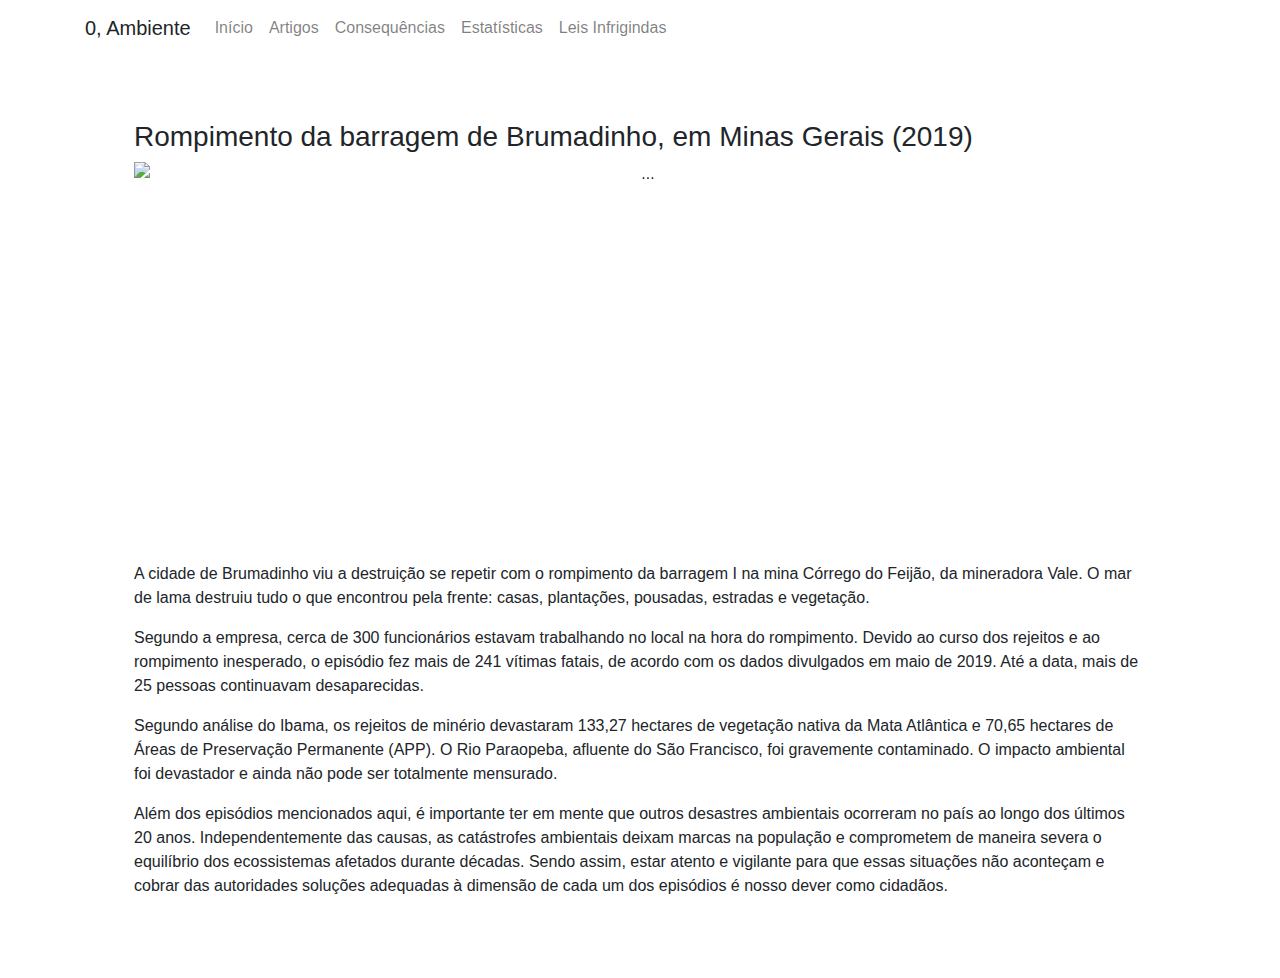
==== artigo_brumadinho.html @ 7530556d "Add files via upload" ====
<!doctype html>
<!--
	Solution by GetTemplates.co
	URL: https://gettemplates.co
-->
<html lang="en">
<head>
    <!-- Required meta tags -->
    <meta charset="utf-8">
    <meta name="viewport" content="width=device-width, initial-scale=1, shrink-to-fit=no">

    <!-- awesone fonts css-->
    <link href="css/font-awesome.css" rel="stylesheet" type="text/css">
    <!-- owl carousel css-->
    <link rel="stylesheet" href="owl-carousel/assets/owl.carousel.min.css" type="text/css">
    <!-- Bootstrap CSS -->
    <link rel="stylesheet" href="css/bootstrap.min.css">
    <!-- custom CSS -->
    <link rel="stylesheet" href="css/artigos.css">
    
    <title>0, Ambiente</title>
    <link rel="stylesheet" href="https://stackpath.bootstrapcdn.com/bootstrap/4.3.1/css/bootstrap.min.css" integrity="sha384-ggOyR0iXCbMQv3Xipma34MD+dH/1fQ784/j6cY/iJTQUOhcWr7x9JvoRxT2MZw1T" crossorigin="anonymous">
        <script src="https://code.jquery.com/jquery-3.3.1.slim.min.js" integrity="sha384-q8i/X+965DzO0rT7abK41JStQIAqVgRVzpbzo5smXKp4YfRvH+8abtTE1Pi6jizo" crossorigin="anonymous"></script>
<script src="https://cdnjs.cloudflare.com/ajax/libs/popper.js/1.14.7/umd/popper.min.js" integrity="sha384-UO2eT0CpHqdSJQ6hJty5KVphtPhzWj9WO1clHTMGa3JDZwrnQq4sF86dIHNDz0W1" crossorigin="anonymous"></script>
<script src="https://stackpath.bootstrapcdn.com/bootstrap/4.3.1/js/bootstrap.min.js" integrity="sha384-JjSmVgyd0p3pXB1rRibZUAYoIIy6OrQ6VrjIEaFf/nJGzIxFDsf4x0xIM+B07jRM" crossorigin="anonymous"></script>
    <style>

    </style>
</head>
<body>
<nav class="navbar navbar-expand-lg navbar-light bg-light bg-transparent" id="gtco-main-nav">
    <div class="container"><a class="navbar-brand">0, Ambiente</a>
        <button class="navbar-toggler" data-target="#my-nav" onclick="myFunction(this)" data-toggle="collapse"><span
                class="bar1"></span> <span class="bar2"></span> <span class="bar3"></span></button>
        <div id="my-nav" class="collapse navbar-collapse">
            <ul class="navbar-nav mr-auto">
                <li class="nav-item"><a class="nav-link" href="index.html#home">Início</a></li>
                <li class="nav-item"><a class="nav-link" href="index.html#news">Artigos</a></li>
                <li class="nav-item"><a class="nav-link" href="index.html#services">Consequências</a></li>
                <li class="nav-item"><a class="nav-link" href="index.html#about">Estatísticas</a></li>
                <li class="nav-item"><a class="nav-link" href="index.html#news">Leis Infrigindas</a></li>
            </ul>
           
        </div>
    </div>
</nav>
<div class="container" style="padding:5%">
        <div class="row">
            <div class="col-sm-12">
                    <h3 id="tituloArtigo">Rompimento da barragem de Brumadinho, em Minas Gerais (2019)</h3>
                    <div id="carouselExampleControls" class="carousel slide" data-ride="carousel">
                        <center>                            <div class="carousel-inner">
                            <div class="carousel-item active">
                                <img src="img/brumadinho.jpg"  class="d-block w-100 imgCarousel" alt="..." height="400px" width="350px">
                            </div>
                            <div class="carousel-item">
                                <img src="img/brumadinho2.jpg"  class="d-block w-100 imgCarousel" alt="..." height="400px" width="350px">
                            </div>
                            <div class="carousel-item">
                                <img src="img/brumadinho3.jpg" class="d-block w-100 imgCarousel" alt="..." height="400px" width="350px">
                            </div>
                            </div>
                            <a class="carousel-control-prev" href="#carouselExampleControls" role="button" data-slide="prev">
                            <span class="carousel-control-prev-icon" aria-hidden="true"></span>
                            <span class="sr-only">Previous</span>
                            </a>
                            <a class="carousel-control-next" href="#carouselExampleControls" role="button" data-slide="next">
                            <span class="carousel-control-next-icon" aria-hidden="true"></span>
                            <span class="sr-only">Next</span>
                            </a>
                        </center>

                        </div>
                        <div class="artigo">
                            <p>
                                A cidade de Brumadinho viu a destruição se repetir com o rompimento da barragem I na mina Córrego 
                                do Feijão, da mineradora Vale. O mar de lama destruiu tudo o que encontrou pela frente: casas, 
                                plantações, pousadas, estradas e vegetação.
                            </p>
                            <p>
                                Segundo a empresa, cerca de 300 funcionários estavam trabalhando no local na hora 
                                do rompimento. Devido ao curso dos rejeitos e ao rompimento inesperado, o episódio 
                                fez mais de 241 vítimas fatais, de acordo com os dados divulgados em maio de 2019. 
                                Até a data, mais de 25 pessoas continuavam desaparecidas.
                            </p>
                            <p>    
                                Segundo análise do Ibama, os rejeitos de minério devastaram 133,27 hectares de 
                                vegetação nativa da Mata Atlântica e 70,65 hectares de Áreas de Preservação 
                                Permanente (APP). O Rio Paraopeba, afluente do São Francisco, foi gravemente 
                                contaminado. O impacto ambiental foi devastador e ainda não pode ser totalmente
                                mensurado.
                            </p>
                            <p> 
                                Além dos episódios mencionados aqui, é importante ter em mente que outros desastres 
                                ambientais ocorreram no país ao longo dos últimos 20 anos. Independentemente das 
                                causas, as catástrofes ambientais deixam marcas na população e comprometem de maneira
                                severa o equilíbrio dos ecossistemas afetados durante décadas. Sendo assim, estar 
                                atento e vigilante para que essas situações não aconteçam e cobrar das autoridades 
                                soluções adequadas à dimensão de cada um dos episódios é nosso dever como cidadãos.
                            </p>   
                        </div>
            </div>
           
        </div>
        </div>    
</div>

    
</body>
</html>
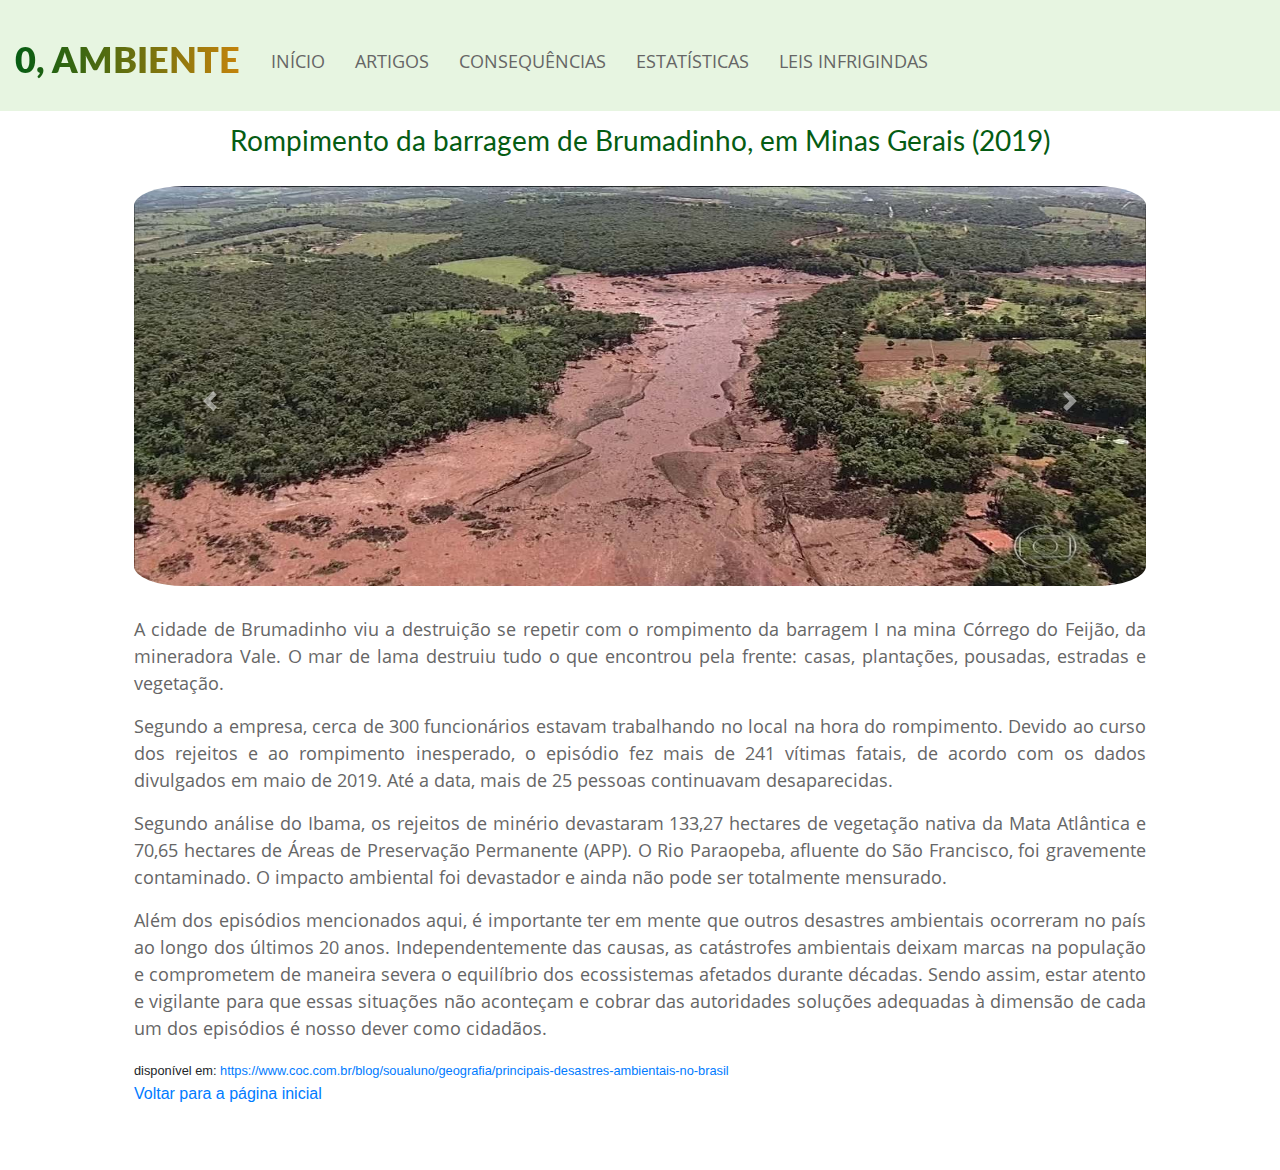
==== commit ecae8332: "Correção da aval. heurística" ====
--- a/artigo_brumadinho.html
+++ b/artigo_brumadinho.html
@@ -17,6 +17,7 @@
     <link rel="stylesheet" href="css/bootstrap.min.css">
     <!-- custom CSS -->
     <link rel="stylesheet" href="css/artigos.css">
+    <link rel="stylesheet" href="css/style.css">
     
     <title>0, Ambiente</title>
     <link rel="stylesheet" href="https://stackpath.bootstrapcdn.com/bootstrap/4.3.1/css/bootstrap.min.css" integrity="sha384-ggOyR0iXCbMQv3Xipma34MD+dH/1fQ784/j6cY/iJTQUOhcWr7x9JvoRxT2MZw1T" crossorigin="anonymous">
@@ -28,25 +29,25 @@
     </style>
 </head>
 <body>
-<nav class="navbar navbar-expand-lg navbar-light bg-light bg-transparent" id="gtco-main-nav">
-    <div class="container"><a class="navbar-brand">0, Ambiente</a>
-        <button class="navbar-toggler" data-target="#my-nav" onclick="myFunction(this)" data-toggle="collapse"><span
-                class="bar1"></span> <span class="bar2"></span> <span class="bar3"></span></button>
-        <div id="my-nav" class="collapse navbar-collapse">
-            <ul class="navbar-nav mr-auto">
-                <li class="nav-item"><a class="nav-link" href="index.html#home">Início</a></li>
-                <li class="nav-item"><a class="nav-link" href="index.html#news">Artigos</a></li>
-                <li class="nav-item"><a class="nav-link" href="index.html#services">Consequências</a></li>
-                <li class="nav-item"><a class="nav-link" href="index.html#about">Estatísticas</a></li>
-                <li class="nav-item"><a class="nav-link" href="index.html#news">Leis Infrigindas</a></li>
-            </ul>
-           
-        </div>
-    </div>
-</nav>
-<div class="container" style="padding:5%">
+        <nav class="navbar navbar-expand-lg navbar-light bg-light bg-transparent" id="gtco-main-nav">
+                <div class="container-fluid" style="background-color: #e7f5e1; width: 2000px; display:flex; padding-top: 38px;"><a class="navbar-brand" style="margin-bottom: 20px;">0, Ambiente</a>
+                    <button class="navbar-toggler" data-target="#my-nav" onclick="myFunction(this)" data-toggle="collapse"><span
+                            class="bar1"></span> <span class="bar2"></span> <span class="bar3"></span></button>
+                    <div id="my-nav" class="collapse navbar-collapse">
+                        <ul class="navbar-nav mr-auto" style="margin-bottom: 15px;">
+                            <li class="nav-item"><a class="nav-link" href="index.html" data-toggle="tooltip" title="Ir para o topo da página">Início</a></li>
+                            <li class="nav-item"><a class="nav-link" href="#news" data-toggle="tooltip" title="Ir para a seção de artigos">Artigos</a></li>
+                            <li class="nav-item"><a class="nav-link" href="#services" data-toggle="tooltip" title="Ir para a seção de consequências">Consequências</a></li>
+                            <li class="nav-item"><a class="nav-link" href="#estat" data-toggle="tooltip" title="Ir para a seção de estatísticas">Estatísticas</a></li>
+                            <li class="nav-item"><a class="nav-link" href="#about" data-toggle="tooltip" title="Ir para a seção de leis infringidas">Leis Infrigindas</a></li>
+                        </ul>
+                       
+                    </div>
+                </div>
+            </nav>
+<div class="container" style="padding:5%;">
         <div class="row">
-            <div class="col-sm-12">
+            <div class="col-sm-12" style="margin-top: 40px;">
                     <h3 id="tituloArtigo">Rompimento da barragem de Brumadinho, em Minas Gerais (2019)</h3>
                     <div id="carouselExampleControls" class="carousel slide" data-ride="carousel">
                         <center>                            <div class="carousel-inner">
@@ -98,7 +99,9 @@
                                 atento e vigilante para que essas situações não aconteçam e cobrar das autoridades 
                                 soluções adequadas à dimensão de cada um dos episódios é nosso dever como cidadãos.
                             </p>   
+                            <small>disponível em: <a href="https://www.coc.com.br/blog/soualuno/geografia/principais-desastres-ambientais-no-brasil">https://www.coc.com.br/blog/soualuno/geografia/principais-desastres-ambientais-no-brasil</a></small>
                         </div>
+                        <a class="voltar" href="index.html">Voltar para a página inicial</a>
             </div>
            
         </div>
--- a/css/artigos.css
+++ b/css/artigos.css
@@ -0,0 +1,723 @@
+/*
+ * Solution by GetTemplates.co
+ * URL: https://GetTemplates.co
+ */
+ @font-face {
+    font-family: "Lato-Regular";
+    src: url(../fonts/Lato-Regular.ttf);
+  }
+  @font-face {
+    font-family: "Lato-Black";
+    src: url(../fonts/Lato-Black.ttf);
+  }
+  @font-face {
+    font-family: "Lato-Bold";
+    src: url(../fonts/Lato-Bold.ttf);
+  }
+  @font-face {
+    font-family: "Lato-Light";
+    src: url(../fonts/Lato-Light.ttf);
+  }
+  @font-face {
+    font-family: "Lato-Medium";
+    src: url(../fonts/Lato-Medium.ttf);
+  }
+  @font-face {
+    font-family: "Lato-Semibold";
+    src: url(../fonts/Lato-Semibold.ttf);
+  }
+  @font-face {
+    font-family: "OpenSans-Bold";
+    src: url(../fonts/OpenSans-Bold.ttf);
+  }
+  @font-face {
+    font-family: "OpenSans-Regular";
+    src: url(../fonts/OpenSans-Regular.ttf);
+  }
+  @font-face {
+    font-family: "OpenSans-Semibold";
+    src: url(../fonts/OpenSans-Semibold.ttf);
+  }
+  p {
+    font-family: "OpenSans-Regular";
+    color: #666666;
+    font-size: 18px;
+  }
+  
+  .imgCarousel{
+    border-radius: 5%;
+    margin-bottom: 3%;
+  }
+  
+  body {
+    overflow: hidden;
+    overflow-y: auto;
+    font-family: "OpenSans-Regular";
+  }
+    
+  p{
+      text-align: justify
+  }
+
+  h3{
+      text-align: center;
+  }
+  .pa{
+      font-size: 35px;
+      font-weight: bold;
+      background: linear-gradient(to bottom, #055c13, #c4830c, #493902);
+      background-clip: text;
+      -webkit-background-clip: text;
+      -webkit-text-fill-color: transparent;
+      max-width: 800px;
+      text-transform: uppercase;
+      font-family: 'Permanent Marker', cursive;
+      text-align: center;
+      float: left;
+      /* line-height: .77; */
+    }
+  @media (min-width: 1200px) {
+    .container {
+      max-width: 1240px;
+    }
+  }
+  #gtco-main-nav {
+    padding: 20px 0;
+  }
+  #gtco-main-nav .navbar-brand {
+    font-size: 36px;
+    font-family: "Lato-Black";
+    text-transform: uppercase;
+    background: -webkit-linear-gradient(left, #055c13, #c4830c);
+    background: -ms-linear-gradient(left, #055c13, #c4830c);
+    background: -moz-linear-gradient(left, #055c13, #c4830c);
+    background: -o-linear-gradient(left, #055c13, #01e6f8);
+    -webkit-background-clip: text;
+    -ms-background-clip: text;
+    -o-background-clip: text;
+    -webkit-text-fill-color: transparent;
+    -ms-text-fill-color: transparent;
+    -o-text-fill-color: transparent;
+  }
+  #gtco-main-nav .bar1, #gtco-main-nav .bar2, #gtco-main-nav .bar3 {
+    width: 25px;
+    height: 2px;
+    background-color: #fff;
+    margin: 5px 0;
+    transition: 0.4s;
+    display: block;
+    position: relative;
+  }
+  #gtco-main-nav .change .bar1 {
+    -webkit-transform: rotate(-42deg) translate(-2px, 6px);
+    transform: rotate(-42deg) translate(-2px, 6px);
+  }
+  #gtco-main-nav .change .bar2 {
+    opacity: 0;
+  }
+  #gtco-main-nav .change .bar3 {
+    -webkit-transform: rotate(46deg) translate(-4px, -8px);
+    transform: rotate(46deg) translate(-4px, -8px);
+  }
+  #gtco-main-nav .navbar-nav li a {
+    font-family: "OpenSans-Regular";
+    font-size: 18px;
+    color: #666666;
+    padding: 5px 15px !important;
+    text-transform: uppercase;
+  }
+  #gtco-main-nav form a {
+    font-family: "OpenSans-Semibold";
+    font-size: 18px;
+    color: #fff;
+    padding: 5px 25px;
+    border-radius: 20px;
+    border-width: 2px;
+  }
+  #gtco-main-nav form a.btn-info {
+    background:  #055c13;
+    border-color:  #055c13;
+  }
+  #gtco-main-nav form a.btn-outline-dark {
+    border-color: #fff;
+    background-color: transparent;
+  }
+  @media (max-width: 991px) {
+    #gtco-main-nav form a.btn-outline-dark {
+      border-color:  #055c13;
+      color:  #055c13;
+    }
+  }
+  #bola {
+    position: absolute;
+    content: "";
+    /* height: 400px;
+    width: 95000px; */
+  
+    float: right;
+    top: -50px;
+    z-index: 10000;
+    border-radius: 50% 0 50% 50%;
+  }
+  @media (max-width: 1400px) {
+    #gtco-main-nav::after {
+      height: 550px;
+      width: 800px;
+    }
+  }
+  @media (max-width: 1199px) {
+    #gtco-main-nav::after {
+      width: 700px;
+    }
+  }
+  @media (max-width: 991px) {
+    #gtco-main-nav::after {
+      width: 55%;
+      left: auto;
+      right: 0;
+    }
+  }
+  @media (max-width: 600px) {
+    #gtco-main-nav::after {
+      width: 100%;
+      height: 400px;
+    }
+  }
+
+  
+  .gtco-banner-area a, .gtco-feature a, .gtco-features a, .gtco-news .owl-carousel .card a, #gtco-footer .submit-button {
+    background-image: -moz-linear-gradient(0deg,  #055c13 0%, #055c13 100%);
+    background-image: -webkit-linear-gradient(0deg,  #055c13 0%, #055c13 100%);
+    background-image: -ms-linear-gradient(0deg,  #055c13 0%, #055c13 100%);
+    font-size: 18px;
+    font-family: "OpenSans-Semibold";
+    color: #fff;
+    border-radius: 50px;
+    padding: 5px 30px;
+    display: inline-block;
+    text-transform: uppercase;
+    padding-right: 5px;
+    text-decoration: none !important;
+  }
+  .gtco-banner-area a .fa, .gtco-feature a .fa, .gtco-features a .fa, .gtco-news .owl-carousel .card a .fa, #gtco-footer .submit-button .fa {
+    background: #fff;
+    border-radius: 50%;
+    height: 32px;
+    width: 32px;
+    color: #055c13;
+    font-size: 22px;
+    text-align: center;
+    padding-top: 5px;
+    margin-left: 15px;
+  }
+  
+  .gtco-feature h2, .gtco-features h2 {
+    font-family: "Lato-Regular";
+    color: #055c13;
+    font-size: 36px;
+    padding: 2%;
+    margin-bottom: 30px;
+  }
+  
+  h3{
+    font-family: "Lato-Regular";
+    color: #055c13;
+    font-size: 36px;
+    padding: 2%;
+    margin-bottom: 30px;
+  }
+  
+  .card {
+    border: none;
+    background: url('img/dam.jpg');
+  }
+  
+  .gtco-banner-area {
+    margin-top: 20px;
+    min-height: 500px;
+  }
+  .gtco-banner-area h1 {
+    font-family: "Lato-Light";
+    font-size: 48px;
+    color: #000000;
+    max-width: 500px;
+    margin-top: 70px;
+  }
+  .gtco-banner-area h1 span {
+    font-family: "Lato-Medium";
+  }
+  @media (max-width: 1199px) {
+    .gtco-banner-area h1 {
+      margin-top: 30px;
+    }
+  }
+  .gtco-banner-area p {
+    max-width: 450px;
+    margin: 20px 0;
+    margin-bottom: 40px;
+  }
+  .gtco-banner-area a {
+    display: inline;
+    padding: 10px 30px;
+    padding-right: 5px;
+  }
+  .gtco-banner-area .col-md-6 .card .card-img-top {
+    max-width: 430px;
+    margin: 0 auto;
+    margin-top: 30px;
+    margin-right: 0;
+  }
+  @media (max-width: 1400px) {
+    .gtco-banner-area .col-md-6 .card .card-img-top {
+      max-width: 400px;
+      margin-top: 20px;
+      margin-right: auto;
+    }
+  }
+  @media (max-width: 1199px) {
+    .gtco-banner-area .col-md-6 .card .card-img-top {
+      max-width: 350px;
+    }
+  }
+  @media (max-width: 767px) {
+    .gtco-banner-area .col-md-6 .card .card-img-top {
+      margin-top: 100px;
+    }
+  }
+  
+  .gtco-feature {
+    margin-top: 100px;
+  }
+  .gtco-feature .card .back-bg {
+    margin-left: -30px !important;
+    margin-top: -20px;
+  }
+  .gtco-feature .card svg {
+    display: block;
+    margin-left: auto;
+    margin-right: auto;
+  }
+  .gtco-feature .card svg.defs {
+    position: absolute;
+    width: 0;
+    height: 0;
+  }
+  .gtco-feature .card .squircle {
+    width: 100%;
+    height: 450px;
+    background: url(../images/learn-img.jpg) center/cover, #aaa;
+    clip-path: url(#clip-path);
+    background-position-x: -50px;
+  }
+  .gtco-feature p small {
+    font-size: 16px;
+  }
+  .gtco-feature a {
+    margin-top: 20px;
+    display: inline-block;
+  }
+  
+  .gtco-features {
+    margin-top: 100px;
+  }
+  .gtco-features svg {
+    position: absolute;
+    margin-left: -100px;
+    margin-top: 100px;
+  }
+  @media (max-width: 767px) {
+    .gtco-features svg {
+      margin: 0 auto;
+      margin-top: 200px;
+    }
+  }
+  .gtco-features h2 {
+    margin-top: 200px;
+  }
+  @media (max-width: 991px) {
+    .gtco-features h2 {
+      margin-top: 0;
+    }
+  }
+  .gtco-features .col-lg-4 p {
+    max-width: 320px;
+    margin-bottom: 30px;
+  }
+  .gtco-features .col-lg-8 {
+    padding: 10px 100px;
+  }
+  @media (max-width: 767px) {
+    .gtco-features .col-lg-8 {
+      padding: 10px 0;
+    }
+  }
+  .gtco-features .col-lg-8 .row .col:first-child {
+    margin-top: 150px;
+  }
+  @media (max-width: 600px) {
+    .gtco-features .col-lg-8 .row .col:first-child {
+      margin-top: 50px;
+    }
+  }
+  @media (max-width: 600px) {
+    .gtco-features .col-lg-8 .col {
+      flex: 0 0 100%;
+      max-width: 100%;
+    }
+  }
+  .gtco-features .col-lg-8 .card {
+    background: #fff;
+    margin: 30px 5px;
+    padding: 20px 10px;
+    border-radius: 20px;
+    box-shadow: 0 15px 40px 0 rgba(0, 0, 0, 0.08);
+  }
+  .gtco-features .col-lg-8 .card .oval {
+    background: linear-gradient(to right, #f1f6fd, #f0fbfe);
+    padding: 10px;
+    width: 150px;
+    border-radius: 50%;
+    margin: auto;
+    transform: rotate(20deg);
+    margin-top: 20px;
+  }
+  .gtco-features .col-lg-8 .card .card-img-top {
+    max-width: 0.8in;
+    margin: 0 auto;
+    transform: rotate(-20deg);
+  }
+  .gtco-features .col-lg-8 .card h3 {
+    font-family: "Lato-Regular";
+    font-size: 24px;
+    color: #1d3ede;
+  }
+  .gtco-features .col-lg-8 .card p {
+    font-size: 16px;
+  }
+  
+  .gtco-numbers-block {
+    margin: 100px auto;
+    margin-top: 200px;
+    color: #fff;
+  }
+  @media (max-width: 600px) {
+    .gtco-numbers-block {
+      margin-top: 100px;
+    }
+  }
+  @media (max-width: 1299px) {
+    .gtco-numbers-block .row {
+      max-width: 1000px;
+      margin: 0 auto;
+    }
+  }
+  @media (max-width: 767px) {
+    .gtco-numbers-block .row .col-3 {
+      padding: 0;
+    }
+  }
+  .gtco-numbers-block #custom-map::before {
+    position: absolute;
+    content: "";
+    height: 100px;
+    width: 100%;
+    border: 2px solid red;
+  }
+  .gtco-numbers-block svg {
+    margin-top: -100px;
+    position: absolute;
+    left: 0;
+    max-width: 1500px;
+    right: 0;
+    margin-left: auto;
+    margin-right: auto;
+  }
+  @media (max-width: 1299px) {
+    .gtco-numbers-block svg {
+      margin-top: -90px;
+    }
+  }
+  @media (max-width: 1199px) {
+    .gtco-numbers-block svg {
+      margin-top: -60px;
+    }
+  }
+  @media (max-width: 991px) {
+    .gtco-numbers-block svg {
+      margin-top: -40px;
+    }
+  }
+  @media (max-width: 650px) {
+    .gtco-numbers-block svg {
+      margin-top: -20px;
+    }
+  }
+  @media (max-width: 600px) {
+    .gtco-numbers-block svg {
+      margin-top: -10px;
+    }
+  }
+  .gtco-numbers-block h5 {
+    font-family: "Lato-Bold";
+    font-size: 60px;
+  }
+  @media (max-width: 1299px) {
+    .gtco-numbers-block h5 {
+      font-size: 48px;
+    }
+  }
+  @media (max-width: 767px) {
+    .gtco-numbers-block h5 {
+      font-size: 24px;
+    }
+  }
+  @media (max-width: 600px) {
+    .gtco-numbers-block h5 {
+      margin: 0;
+      font-size: 18px;
+    }
+  }
+  .gtco-numbers-block p {
+    font-family: "Lato-Semibold";
+    font-size: 24px;
+    color: #fff;
+  }
+  @media (max-width: 1299px) {
+    .gtco-numbers-block p {
+      font-size: 18px;
+    }
+  }
+  @media (max-width: 991px) {
+    .gtco-numbers-block p {
+      font-size: 16px;
+    }
+  }
+  @media (max-width: 991px) {
+    .gtco-numbers-block p {
+      font-size: 16px;
+    }
+  }
+  @media (max-width: 600px) {
+    .gtco-numbers-block p {
+      line-height: 1.1;
+    }
+  }
+  @media (max-width: 500px) {
+    .gtco-numbers-block p {
+      font-size: 8px;
+    }
+  }
+  
+  .gtco-testimonials {
+    position: relative;
+    margin-top: 200px;
+  }
+  @media (max-width: 767px) {
+    .gtco-testimonials {
+      margin-top: 100px;
+    }
+  }
+  .gtco-testimonials h2 {
+    font-family: "Lato-Medium";
+    font-size: 36px;
+    text-align: center;
+    color: #333333;
+    margin-bottom: 100px;
+  }
+  .gtco-testimonials .owl-stage-outer {
+    padding-bottom: 30px;
+  }
+  .gtco-testimonials .owl-nav {
+    display: none;
+  }
+  .gtco-testimonials .owl-dots {
+    text-align: center;
+  }
+  .gtco-testimonials .owl-dots span {
+    position: relative;
+    height: 10px;
+    width: 10px;
+    border-radius: 50%;
+    display: block;
+    background: #fff;
+    border: 2px solid #01e6f8;
+    margin: 0 5px;
+  }
+  .gtco-testimonials .owl-dots .active {
+    box-shadow: none;
+  }
+  .gtco-testimonials .owl-dots .active span {
+    background: #01e6f8;
+    box-shadow: none;
+    height: 12px;
+    width: 12px;
+    margin-bottom: -1px;
+  }
+  .gtco-testimonials .card {
+    background: #fff;
+    box-shadow: 0 15px 40px 0 rgba(0, 0, 0, 0.08);
+    margin: 0 30px;
+    padding: 0 20px;
+    border-radius: 50px;
+  }
+  .gtco-testimonials .card .card-img-top {
+    max-width: 100px;
+    border-radius: 50%;
+    margin: 0 auto;
+    border: 5px solid #1d3ede;
+    width: 100px;
+    height: 100px;
+  }
+  .gtco-testimonials .card h5 {
+    color: #1d3ede;
+    font-size: 21px;
+    line-height: 1.3;
+    font-family: "Lato-Medium";
+  }
+  .gtco-testimonials .card h5 span {
+    font-size: 18px;
+    color: #666666;
+    font-family: "OpenSans-Regular";
+  }
+  .gtco-testimonials .card p {
+    font-size: 18px;
+  }
+  .gtco-testimonials .active {
+    opacity: 0.5;
+    transition: all 0.3s;
+  }
+  .gtco-testimonials .center {
+    opacity: 1;
+  }
+  .gtco-testimonials .center h5 {
+    font-size: 24px;
+  }
+  .gtco-testimonials .center h5 span {
+    font-size: 20px;
+  }
+  .gtco-testimonials .center p {
+    font-size: 20px;
+  }
+  .gtco-testimonials .center .card-img-top {
+    max-width: 100%;
+    height: 120px;
+    width: 120px;
+  }
+  
+  .gtco-features-list {
+    margin-top: 100px;
+  }
+  .gtco-features-list .media {
+    margin: 20px 0;
+  }
+  .gtco-features-list .oval {
+    border-radius: 50%;
+    background-color: white;
+    box-shadow: 0 10px 50px 0 rgba(0, 0, 0, 0.1);
+    padding: 15px;
+    height: 60px;
+    width: 60px;
+  }
+  .gtco-features-list .oval .align-self-start {
+    width: 100%;
+    padding: 3px;
+  }
+  .gtco-features-list .media-body {
+    font-family: "OpenSans-Regular";
+    font-size: 16px;
+    color: #666666;
+    padding-right: 20px;
+  }
+  .gtco-features-list .media-body h5 {
+    font-family: "Lato-Semibold";
+    margin-bottom: 20px !important;
+    font-size: 22px;
+  }
+  
+  .gtco-logo-area {
+    margin: 50px auto;
+  }
+  .gtco-logo-area .col .img-fluid {
+    max-height: 32px;
+  }
+  @media (max-width: 600px) {
+    .gtco-logo-area .col {
+      flex: 0 0 50%;
+      max-width: 50%;
+      margin: 20px 0;
+    }
+  }
+  
+  .gtco-news {
+    background: #fcfcfc;
+    padding: 50px 0;
+    margin: 100px auto;
+  }
+  .gtco-news h2 {
+    font-size: 36px;
+    font-weight: "Lato-Medium";
+    text-align: center;
+    margin-bottom: 50px;
+  }
+  .gtco-news .owl-carousel .owl-nav {
+    display: block !important;
+    position: absolute;
+    top: 25%;
+    width: 100%;
+  }
+  @media (max-width: 600px) {
+    .gtco-news .owl-carousel .owl-nav {
+      display: none !important;
+    }
+  }
+  .gtco-news .owl-carousel .owl-nav .owl-prev, .gtco-news .owl-carousel .owl-nav .owl-next {
+    font-size: 120px;
+    color: #666666;
+    position: absolute;
+  }
+  .gtco-news .owl-carousel .owl-nav .owl-prev {
+    left: -50px;
+  }
+  .gtco-news .owl-carousel .owl-nav .owl-next {
+    right: -50px;
+  }
+  .gtco-news .owl-carousel .card {
+    padding: 0 25px;
+  }
+  .gtco-news .owl-carousel .card .card-img-top {
+    border-radius: 40px;
+    box-shadow: 0 10px 20px 0 rgba(0, 0, 0, 0.08);
+  }
+  .gtco-news .owl-carousel .card h5 {
+    font-family: "Lato-Medium";
+    font-size: 22px;
+    color: #333333;
+    margin-bottom: 20px;
+  }
+  @media (max-width: 767px) {
+    .gtco-news .owl-carousel .card h5 {
+      font-size: 18px;
+    }
+  }
+  .gtco-news .owl-carousel .card p {
+    font-size: 17px;
+  }
+  @media (max-width: 767px) {
+    .gtco-news .owl-carousel .card p {
+      font-size: 15px;
+    }
+  }
+  .gtco-news .owl-carousel .card a {
+    padding-top: 3px !important;
+    padding-bottom: 3px !important;
+  }
+  
+  #gtco-footer {
+    padding-bottom: 20px;
+  }
+  #gtco-footer h4 {
+    font-family: "Lato-Medium";
+    font-size: 24px;
+    color: #1d3ede;
+    margin-bottom: 30px;
+  }
--- a/css/style.css
+++ b/css/style.css
@@ -0,0 +1,817 @@
+/*
+ * Solution by GetTemplates.co
+ * URL: https://GetTemplates.co
+ */
+@font-face {
+  font-family: "Lato-Regular";
+  src: url(../fonts/Lato-Regular.ttf);
+}
+@font-face {
+  font-family: "Lato-Black";
+  src: url(../fonts/Lato-Black.ttf);
+}
+@font-face {
+  font-family: "Lato-Bold";
+  src: url(../fonts/Lato-Bold.ttf);
+}
+@font-face {
+  font-family: "Lato-Light";
+  src: url(../fonts/Lato-Light.ttf);
+}
+@font-face {
+  font-family: "Lato-Medium";
+  src: url(../fonts/Lato-Medium.ttf);
+}
+@font-face {
+  font-family: "Lato-Semibold";
+  src: url(../fonts/Lato-Semibold.ttf);
+}
+@font-face {
+  font-family: "OpenSans-Bold";
+  src: url(../fonts/OpenSans-Bold.ttf);
+}
+@font-face {
+  font-family: "OpenSans-Regular";
+  src: url(../fonts/OpenSans-Regular.ttf);
+}
+@font-face {
+  font-family: "OpenSans-Semibold";
+  src: url(../fonts/OpenSans-Semibold.ttf);
+}
+p {
+  font-family: "OpenSans-Regular";
+  color: #666666;
+  font-size: 18px;
+}
+
+.imgCarousel{
+  border-radius: 5%;
+  margin-bottom: 3%;
+}
+
+body {
+  overflow: hidden;
+  overflow-y: auto;
+  font-family: "OpenSans-Regular";
+}
+  
+.pa{
+	font-size: 35px;
+	font-weight: bold;
+  color: green;
+  position: inherit;
+  padding-top: 175px;
+	/* line-height: .77; */
+  }
+@media (min-width: 1200px) {
+  .container {
+    max-width: 1240px;
+  }
+}
+#gtco-main-nav {
+  padding: 20px 0;
+  height: 100px;
+  position: fixed;
+  background-color: #055c13;
+  background-attachment: fixed;
+  z-index: 10;
+}
+
+#gtco-main-nav .navbar-brand {
+  font-size: 36px;
+  font-family: "Lato-Black";
+  text-transform: uppercase;
+  background: -webkit-linear-gradient(left, #055c13, #c4830c);
+  background: -ms-linear-gradient(left, #055c13, #c4830c);
+  background: -moz-linear-gradient(left, #055c13, #c4830c);
+  background: -o-linear-gradient(left, #055c13, #01e6f8);
+  -webkit-background-clip: text;
+  -ms-background-clip: text;
+  -o-background-clip: text;
+  -webkit-text-fill-color: transparent;
+  -ms-text-fill-color: transparent;
+  -o-text-fill-color: transparent;
+}
+#gtco-main-nav .bar1, #gtco-main-nav .bar2, #gtco-main-nav .bar3 {
+  width: 25px;
+  height: 2px;
+  background-color: #fff;
+  transition: 0.4s;
+  display: block;
+  position: relative;
+}
+#gtco-main-nav .change .bar1 {
+  -webkit-transform: rotate(-42deg) translate(-2px, 6px);
+  transform: rotate(-42deg) translate(-2px, 6px);
+}
+#gtco-main-nav .change .bar2 {
+  opacity: 0;
+}
+#gtco-main-nav .change .bar3 {
+  -webkit-transform: rotate(46deg) translate(-4px, -8px);
+  transform: rotate(46deg) translate(-4px, -8px);
+}
+#gtco-main-nav .navbar-nav li a {
+  font-family: "OpenSans-Regular";
+  font-size: 18px;
+  color: #666666;
+  padding: 5px 15px !important;
+  text-transform: uppercase;
+}
+#gtco-main-nav form a {
+  font-family: "OpenSans-Semibold";
+  font-size: 18px;
+  color: #fff;
+  padding: 5px 25px;
+  border-radius: 20px;
+  border-width: 2px;
+}
+#gtco-main-nav form a.btn-info {
+  background:  #055c13;
+  border-color:  #055c13;
+}
+#gtco-main-nav form a.btn-outline-dark {
+  border-color: #fff;
+  background-color: transparent;
+}
+@media (max-width: 991px) {
+  #gtco-main-nav form a.btn-outline-dark {
+    border-color:  #055c13;
+    color:  #055c13;
+  }
+}
+#bola {
+  margin-top: 37%;
+  position: absolute;
+  content: "";
+  height: 400px;
+  width: 15000px;
+
+  
+  top: -50px;
+  z-index: -1;
+  border-radius: 50% 0 50% 50%;
+}
+@media (max-width: 1400px) {
+  #gtco-main-nav::after {
+    height: 550px;
+    width: 800px;
+  }
+}
+@media (max-width: 1199px) {
+  #gtco-main-nav::after {
+    width: 700px;
+  }
+}
+@media (max-width: 991px) {
+  #gtco-main-nav::after {
+    width: 55%;
+    left: auto;
+    right: 0;
+  }
+}
+@media (max-width: 600px) {
+  #gtco-main-nav::after {
+    width: 100%;
+    height: 400px;
+  }
+}
+/* #gtco-main-nav::before {
+  position: absolute;
+  content: "";
+  height: 590px;
+  width: 930px;
+  margin-top: 100px;
+  background-image: -webkit-linear-gradient(to right, #e8eefc, #e6fafe);
+  background-image: -moz-linear-gradient(to right, #e8eefc, #e6fafe);
+  background-image: -ms-linear-gradient(to right, #e8eefc, #e6fafe);
+  background-image: -o-linear-gradient(to right, #e8eefc, #e6fafe);
+  background-image: linear-gradient(to right, #76ee8a, #76ee8a);
+  left: 47.5%;
+  top: -25px;
+  z-index: -1;
+  border-radius: 50% 0 50% 50%;
+} */
+@media (max-width: 1400px) {
+  #gtco-main-nav::before {
+    height: 540px;
+    width: 810px;
+  }
+}
+@media (max-width: 1199px) {
+  #gtco-main-nav::before {
+    width: 710px;
+  }
+}
+@media (max-width: 991px) {
+  #gtco-main-nav::before {
+    width: 55%;
+    left: auto;
+    right: 0;
+  }
+}
+@media (max-width: 600px) {
+  #gtco-main-nav::before {
+    width: 100%;
+    height: 390px;
+  }
+}
+
+.gtco-banner-area a, .gtco-feature a, .gtco-features a, .gtco-news .owl-carousel .card a, #gtco-footer .submit-button {
+  background-image: -moz-linear-gradient(0deg,  #055c13 0%, #055c13 100%);
+  background-image: -webkit-linear-gradient(0deg,  #055c13 0%, #055c13 100%);
+  background-image: -ms-linear-gradient(0deg,  #055c13 0%, #055c13 100%);
+  font-size: 18px;
+  font-family: "OpenSans-Semibold";
+  color: #fff;
+  border-radius: 50px;
+  /* padding: 5px 30px; */
+  display: inline-block;
+  text-transform: uppercase;
+  padding-right: 5px;
+  text-decoration: none !important;
+}
+.gtco-banner-area a .fa, .gtco-feature a .fa, .gtco-features a .fa, .gtco-news .owl-carousel .card a .fa, #gtco-footer .submit-button .fa {
+  background: #fff;
+  border-radius: 50%;
+  height: 32px;
+  width: 32px;
+  color: #055c13;
+  font-size: 22px;
+  text-align: center;
+  padding-top: 5px;
+  margin-left: 15px;
+}
+
+.gtco-feature h2, .gtco-features h2 {
+  font-family: "Lato-Regular";
+  color: #055c13;
+  font-size: 36px;
+  padding: 2%;
+  margin-bottom: 30px;
+}
+
+h3{
+  font-family: "Lato-Regular";
+  color: #055c13;
+  font-size: 36px;
+  padding: 2%;
+  margin-bottom: 30px;
+}
+
+.card {
+  border: none;
+  background: url('img/dam.jpg');
+}
+
+.gtco-banner-area {
+  min-height: 500px;
+}
+.gtco-banner-area h1 {
+  font-family: "Lato-Light";
+  font-size: 48px;
+  color: #000000;
+  max-width: 500px;
+  margin-top: 70px;
+}
+.gtco-banner-area h1 span {
+  font-family: "Lato-Medium";
+}
+@media (max-width: 1199px) {
+  .gtco-banner-area h1 {
+    margin-top: 30px;
+  }
+}
+.gtco-banner-area p {
+  max-width: 450px;
+  margin: 20px 0;
+  margin-bottom: 40px;
+}
+.gtco-banner-area a {
+  display: inline;
+  padding: 10px 30px;
+  padding-right: 5px;
+}
+.gtco-banner-area .col-md-6 .card .card-img-top {
+  max-width: 430px;
+  margin: 0 auto;
+  margin-top: 30px;
+  margin-right: 0;
+}
+@media (max-width: 1400px) {
+  .gtco-banner-area .col-md-6 .card .card-img-top {
+    max-width: 400px;
+    margin-top: 20px;
+    margin-right: auto;
+  }
+}
+@media (max-width: 1199px) {
+  .gtco-banner-area .col-md-6 .card .card-img-top {
+    max-width: 350px;
+  }
+}
+@media (max-width: 767px) {
+  .gtco-banner-area .col-md-6 .card .card-img-top {
+    margin-top: 100px;
+  }
+}
+
+.gtco-feature {
+  margin-top: 100px;
+}
+.gtco-feature .card .back-bg {
+  margin-left: -30px !important;
+  margin-top: -20px;
+}
+.gtco-feature .card svg {
+  display: block;
+  margin-left: auto;
+  margin-right: auto;
+}
+.gtco-feature .card svg.defs {
+  position: absolute;
+  width: 0;
+  height: 0;
+}
+.gtco-feature .card .squircle {
+  width: 100%;
+  height: 450px;
+  background: url(../images/learn-img.jpg) center/cover, #aaa;
+  clip-path: url(#clip-path);
+  background-position-x: -50px;
+}
+.gtco-feature p small {
+  font-size: 16px;
+}
+.gtco-feature a {
+  margin-top: 20px;
+  display: inline-block;
+}
+
+.gtco-features {
+  margin-top: 100px;
+}
+.gtco-features svg {
+  position: absolute;
+  margin-left: -100px;
+  margin-top: 100px;
+}
+@media (max-width: 767px) {
+  .gtco-features svg {
+    margin: 0 auto;
+    margin-top: 200px;
+  }
+}
+.gtco-features h2 {
+  margin-top: 200px;
+}
+@media (max-width: 991px) {
+  .gtco-features h2 {
+    margin-top: 0;
+  }
+}
+.gtco-features .col-lg-4 p {
+  max-width: 320px;
+  margin-bottom: 30px;
+}
+.gtco-features .col-lg-8 {
+  padding: 10px 100px;
+}
+@media (max-width: 767px) {
+  .gtco-features .col-lg-8 {
+    padding: 10px 0;
+  }
+}
+.gtco-features .col-lg-8 .row .col:first-child {
+  margin-top: 150px;
+}
+@media (max-width: 600px) {
+  .gtco-features .col-lg-8 .row .col:first-child {
+    margin-top: 50px;
+  }
+}
+@media (max-width: 600px) {
+  .gtco-features .col-lg-8 .col {
+    flex: 0 0 100%;
+    max-width: 100%;
+  }
+}
+.gtco-features .col-lg-8 .card {
+  background: #fff;
+  margin: 30px 5px;
+  padding: 20px 10px;
+  border-radius: 20px;
+  box-shadow: 0 15px 40px 0 rgba(0, 0, 0, 0.08);
+}
+.gtco-features .col-lg-8 .card .oval {
+  background: linear-gradient(to right, #f1f6fd, #f0fbfe);
+  padding: 10px;
+  width: 150px;
+  border-radius: 50%;
+  margin: auto;
+  transform: rotate(20deg);
+  margin-top: 20px;
+}
+.gtco-features .col-lg-8 .card .card-img-top {
+  max-width: 0.8in;
+  margin: 0 auto;
+  transform: rotate(-20deg);
+}
+.gtco-features .col-lg-8 .card h3 {
+  font-family: "Lato-Regular";
+  font-size: 24px;
+  color: #1d3ede;
+}
+.gtco-features .col-lg-8 .card p {
+  font-size: 16px;
+}
+
+.gtco-numbers-block {
+  margin: 100px auto;
+  margin-top: 200px;
+  color: #fff;
+}
+@media (max-width: 600px) {
+  .gtco-numbers-block {
+    margin-top: 100px;
+  }
+}
+@media (max-width: 1299px) {
+  .gtco-numbers-block .row {
+    max-width: 1000px;
+    margin: 0 auto;
+  }
+}
+@media (max-width: 767px) {
+  .gtco-numbers-block .row .col-3 {
+    padding: 0;
+  }
+}
+.gtco-numbers-block #custom-map::before {
+  position: absolute;
+  content: "";
+  height: 100px;
+  width: 100%;
+  border: 2px solid red;
+}
+.gtco-numbers-block svg {
+  margin-top: -100px;
+  position: absolute;
+  left: 0;
+  max-width: 1500px;
+  right: 0;
+  margin-left: auto;
+  margin-right: auto;
+}
+@media (max-width: 1299px) {
+  .gtco-numbers-block svg {
+    margin-top: -90px;
+  }
+}
+@media (max-width: 1199px) {
+  .gtco-numbers-block svg {
+    margin-top: -60px;
+  }
+}
+@media (max-width: 991px) {
+  .gtco-numbers-block svg {
+    margin-top: -40px;
+  }
+}
+@media (max-width: 650px) {
+  .gtco-numbers-block svg {
+    margin-top: -20px;
+  }
+}
+@media (max-width: 600px) {
+  .gtco-numbers-block svg {
+    margin-top: -10px;
+  }
+}
+.gtco-numbers-block h5 {
+  font-family: "Lato-Bold";
+  font-size: 60px;
+}
+@media (max-width: 1299px) {
+  .gtco-numbers-block h5 {
+    font-size: 48px;
+  }
+}
+@media (max-width: 767px) {
+  .gtco-numbers-block h5 {
+    font-size: 24px;
+  }
+}
+@media (max-width: 600px) {
+  .gtco-numbers-block h5 {
+    margin: 0;
+    font-size: 18px;
+  }
+}
+.gtco-numbers-block p {
+  font-family: "Lato-Semibold";
+  font-size: 24px;
+  color: #fff;
+}
+@media (max-width: 1299px) {
+  .gtco-numbers-block p {
+    font-size: 18px;
+  }
+}
+@media (max-width: 991px) {
+  .gtco-numbers-block p {
+    font-size: 16px;
+  }
+}
+@media (max-width: 991px) {
+  .gtco-numbers-block p {
+    font-size: 16px;
+  }
+}
+@media (max-width: 600px) {
+  .gtco-numbers-block p {
+    line-height: 1.1;
+  }
+}
+@media (max-width: 500px) {
+  .gtco-numbers-block p {
+    font-size: 8px;
+  }
+}
+
+.gtco-testimonials {
+  position: relative;
+  margin-top: 200px;
+}
+@media (max-width: 767px) {
+  .gtco-testimonials {
+    margin-top: 100px;
+  }
+}
+.gtco-testimonials h2 {
+  font-family: "Lato-Medium";
+  font-size: 36px;
+  text-align: center;
+  color: #333333;
+  margin-bottom: 100px;
+}
+.gtco-testimonials .owl-stage-outer {
+  padding-bottom: 30px;
+}
+.gtco-testimonials .owl-nav {
+  display: none;
+}
+.gtco-testimonials .owl-dots {
+  text-align: center;
+}
+.gtco-testimonials .owl-dots span {
+  position: relative;
+  height: 10px;
+  width: 10px;
+  border-radius: 50%;
+  display: block;
+  background: #fff;
+  border: 2px solid #01e6f8;
+  margin: 0 5px;
+}
+.gtco-testimonials .owl-dots .active {
+  box-shadow: none;
+}
+.gtco-testimonials .owl-dots .active span {
+  background: #01e6f8;
+  box-shadow: none;
+  height: 12px;
+  width: 12px;
+  margin-bottom: -1px;
+}
+.gtco-testimonials .card {
+  background: #fff;
+  box-shadow: 0 15px 40px 0 rgba(0, 0, 0, 0.08);
+  margin: 0 30px;
+  padding: 0 20px;
+  border-radius: 50px;
+}
+.gtco-testimonials .card .card-img-top {
+  max-width: 100px;
+  border-radius: 50%;
+  margin: 0 auto;
+  border: 5px solid #1d3ede;
+  width: 100px;
+  height: 100px;
+}
+.gtco-testimonials .card h5 {
+  color: #1d3ede;
+  font-size: 21px;
+  line-height: 1.3;
+  font-family: "Lato-Medium";
+}
+.gtco-testimonials .card h5 span {
+  font-size: 18px;
+  color: #666666;
+  font-family: "OpenSans-Regular";
+}
+.gtco-testimonials .card p {
+  font-size: 18px;
+}
+.gtco-testimonials .active {
+  opacity: 0.5;
+  transition: all 0.3s;
+}
+.gtco-testimonials .center {
+  opacity: 1;
+}
+.gtco-testimonials .center h5 {
+  font-size: 24px;
+}
+.gtco-testimonials .center h5 span {
+  font-size: 20px;
+}
+.gtco-testimonials .center p {
+  font-size: 20px;
+}
+.gtco-testimonials .center .card-img-top {
+  max-width: 100%;
+  height: 120px;
+  width: 120px;
+}
+
+.gtco-features-list {
+  margin-top: 100px;
+}
+.gtco-features-list .media {
+  margin: 20px 0;
+}
+.gtco-features-list .oval {
+  border-radius: 50%;
+  background-color: white;
+  box-shadow: 0 10px 50px 0 rgba(0, 0, 0, 0.1);
+  padding: 15px;
+  height: 60px;
+  width: 60px;
+}
+.gtco-features-list .oval .align-self-start {
+  width: 100%;
+  padding: 3px;
+}
+.gtco-features-list .media-body {
+  font-family: "OpenSans-Regular";
+  font-size: 16px;
+  color: #666666;
+  padding-right: 20px;
+}
+.gtco-features-list .media-body h5 {
+  font-family: "Lato-Semibold";
+  margin-bottom: 20px !important;
+  font-size: 22px;
+}
+
+.gtco-logo-area {
+  margin: 50px auto;
+}
+.gtco-logo-area .col .img-fluid {
+  max-height: 32px;
+}
+@media (max-width: 600px) {
+  .gtco-logo-area .col {
+    flex: 0 0 50%;
+    max-width: 50%;
+    margin: 20px 0;
+  }
+}
+
+.gtco-news {
+  background: #fcfcfc;
+  padding: 50px 0;
+  margin: 100px auto;
+}
+.gtco-news h2 {
+  font-size: 36px;
+  font-weight: "Lato-Medium";
+  text-align: center;
+  margin-bottom: 50px;
+}
+.gtco-news .owl-carousel .owl-nav {
+  display: block !important;
+  position: absolute;
+  top: 25%;
+  width: 100%;
+}
+@media (max-width: 600px) {
+  .gtco-news .owl-carousel .owl-nav {
+    display: none !important;
+  }
+}
+.gtco-news .owl-carousel .owl-nav .owl-prev, .gtco-news .owl-carousel .owl-nav .owl-next {
+  font-size: 120px;
+  color: #666666;
+  position: absolute;
+}
+.gtco-news .owl-carousel .owl-nav .owl-prev {
+  left: -50px;
+}
+.gtco-news .owl-carousel .owl-nav .owl-next {
+  right: -50px;
+}
+.gtco-news .owl-carousel .card {
+  padding: 0 25px;
+}
+.gtco-news .owl-carousel .card .card-img-top {
+  border-radius: 40px;
+  box-shadow: 0 10px 20px 0 rgba(0, 0, 0, 0.08);
+}
+.gtco-news .owl-carousel .card h5 {
+  font-family: "Lato-Medium";
+  font-size: 22px;
+  color: #333333;
+  margin-bottom: 20px;
+}
+@media (max-width: 767px) {
+  .gtco-news .owl-carousel .card h5 {
+    font-size: 18px;
+  }
+}
+.gtco-news .owl-carousel .card p {
+  font-size: 17px;
+}
+@media (max-width: 767px) {
+  .gtco-news .owl-carousel .card p {
+    font-size: 15px;
+  }
+}
+.gtco-news .owl-carousel .card a {
+  padding-top: 3px !important;
+  padding-bottom: 3px !important;
+}
+
+#gtco-footer {
+  padding-bottom: 20px;
+}
+#gtco-footer h4 {
+  font-family: "Lato-Medium";
+  font-size: 24px;
+  color: #1d3ede;
+  margin-bottom: 30px;
+}
+#gtco-footer input, #gtco-footer textarea {
+  background-color: white;
+  box-shadow: 0 8px 20px 0 rgba(0, 0, 0, 0.08);
+  border-radius: 50px;
+  max-width: 450px;
+  width: 100%;
+  height: 60px;
+  border: none;
+  margin-bottom: 30px;
+  padding-left: 30px;
+  color: #000;
+}
+#gtco-footer input::-webkit-input-placeholder, #gtco-footer input::-moz-placeholder, #gtco-footer input:-ms-input-placeholder, #gtco-footer input:-moz-placeholder, #gtco-footer textarea::-webkit-input-placeholder, #gtco-footer textarea::-moz-placeholder, #gtco-footer textarea:-ms-input-placeholder, #gtco-footer textarea:-moz-placeholder {
+  color: #999999;
+  font-family: "OpenSans-Regular";
+  font-size: 18px;
+}
+#gtco-footer textarea {
+  min-height: 200px;
+  border-radius: 30px;
+  padding-top: 20px;
+  padding-right: 20px;
+  resize: none;
+}
+#gtco-footer .company-nav, #gtco-footer .services-nav {
+  font-family: "OpenSans-Regular";
+  font-size: 20px;
+}
+#gtco-footer .company-nav a, #gtco-footer .services-nav a {
+  color: #666666;
+  margin: 0;
+  padding: 0;
+}
+#gtco-footer .follow-us-nav a {
+  padding: 0 10px;
+  color: #666666;
+}
+@media (max-width: 385px) {
+  #gtco-footer .follow-us-nav a {
+    padding-right: 0;
+  }
+}
+#gtco-footer .follow-us-nav a .fa {
+  font-size: 24px;
+}
+#gtco-footer .col-12 {
+  margin-top: 90px;
+}
+#gtco-footer .col-12 p {
+  font-family: "Lato-Regular";
+  font-size: 18px;
+  color: #999999;
+}
+@media (max-width: 991px) {
+  #gtco-footer .col-12 {
+    margin-top: 20px;
+  }
+}
+@media (max-width: 991px) {
+  #gtco-footer .col-lg-6 {
+    margin-bottom: 50px;
+  }
+}
